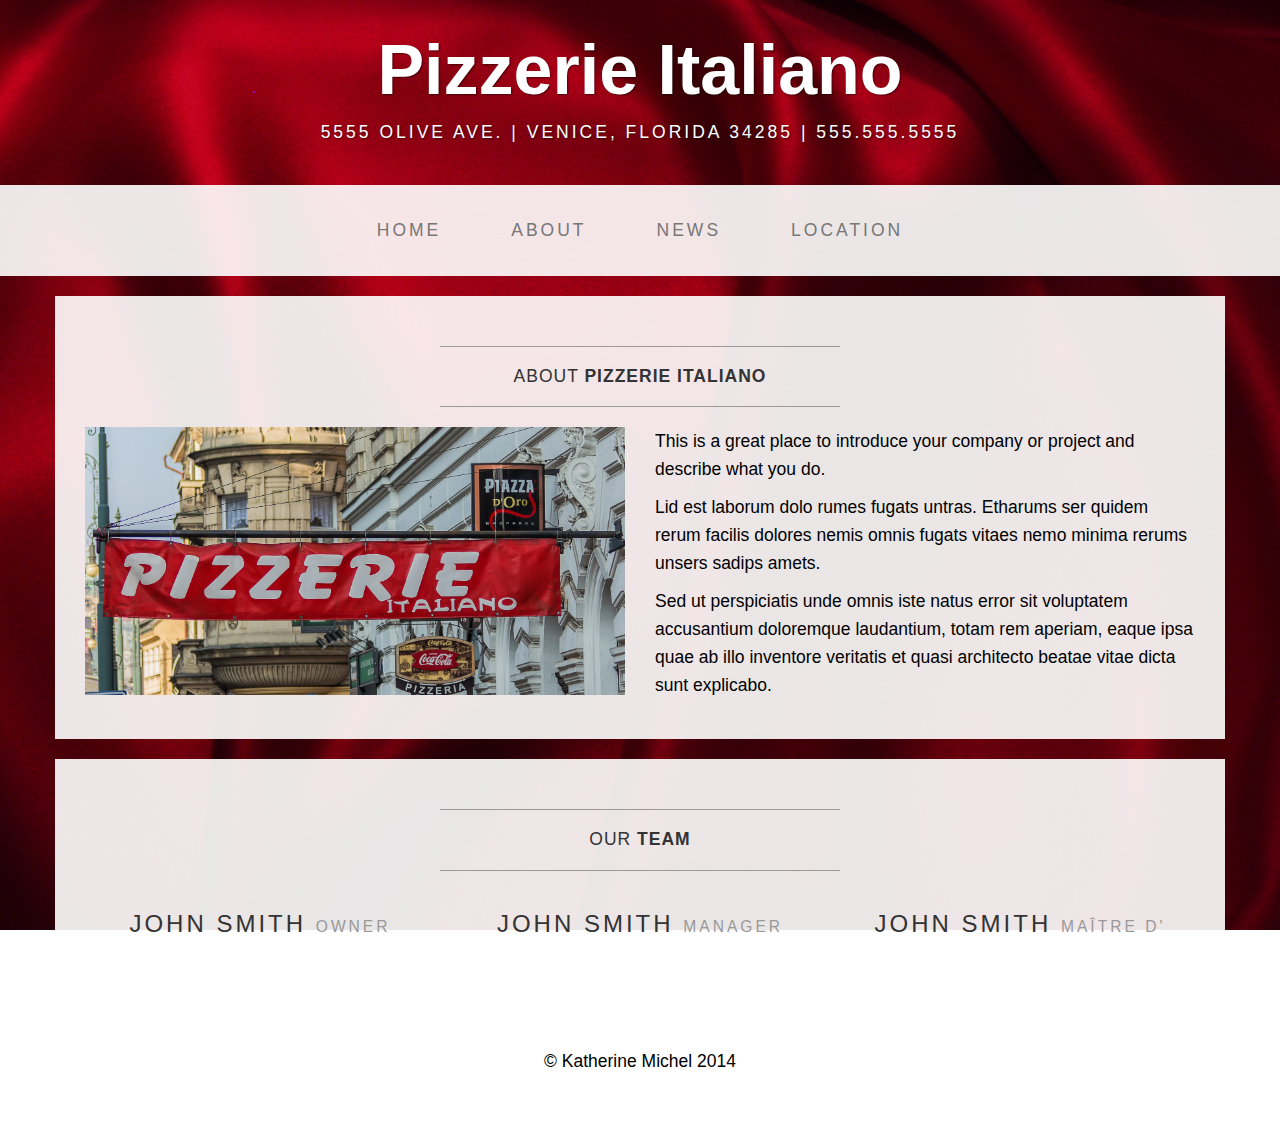
==== about.html @ ae75f5ad "Update about.html" ====
<!DOCTYPE html>
<html lang="en">

<head>
    <meta charset="utf-8">
    <meta name="viewport" content="width=device-width, initial-scale=1.0">
    <meta name="description" content="">
    <meta name="author" content="">

    <title>Katherine Michel: Pizzerie Italiano</title>
    
    <!--Based on Start Bootstrap Business Casual-->

    <link href="css/bootstrap.css" rel="stylesheet">
    <link href="css/pizzerie-italiano.css" rel="stylesheet">
</head>

<body>

    <div class="brand">Pizzerie Italiano</div>
    <div class="address-bar">5555 Olive Ave. | Venice, Florida 34285 | 555.555.5555</div>
    
    <nav class="navbar navbar-default" role="navigation">
        <div class="container">
            <div class="navbar-header">
                <button type="button" class="navbar-toggle" data-toggle="collapse" data-target=".navbar-ex1-collapse">
                    <span class="sr-only">Toggle navigation</span>
                    <span class="icon-bar"></span>
                    <span class="icon-bar"></span>
                    <span class="icon-bar"></span>
                </button>
                <a class="navbar-brand" href="index.html">Pizzerie Italiano</a>
            </div>

            <!-- Collect the nav links, forms, and other content for toggling -->
            <div class="collapse navbar-collapse navbar-ex1-collapse">
                <ul class="nav navbar-nav">
                    <li><a href="index.html">Home</a>
                    </li>
                    <li><a href="about.html">About</a>
                    </li>
                    <li><a href="news.html">News</a>
                    </li>
                    <li><a href="location.html">Location</a>
                    </li>
                </ul>
            </div>
            <!-- /.navbar-collapse -->
        </div>
        <!-- /.container -->
    </nav>

    <div class="container">

        <div class="row">
            <div class="box">
                <div class="col-lg-12">
                    <hr>
                    <h2 class="intro-text text-center">About <strong>Pizzerie Italiano</strong>
                    </h2>
                    <hr>
                </div>
                <div class="col-md-6">
                    <img class="img-responsive img-border-left" src="img/image1.jpg" alt="">
                </div>
                <div class="col-md-6">
                    <p>This is a great place to introduce your company or project and describe what you do.</p>
                    <p>Lid est laborum dolo rumes fugats untras. Etharums ser quidem rerum facilis dolores nemis omnis fugats vitaes nemo minima rerums unsers sadips amets.</p>
                    <p>Sed ut perspiciatis unde omnis iste natus error sit voluptatem accusantium doloremque laudantium, totam rem aperiam, eaque ipsa quae ab illo inventore veritatis et quasi architecto beatae vitae dicta sunt explicabo.</p>
                </div>
                <div class="clearfix"></div>
            </div>
        </div>

        <div class="row">
            <div class="box">
                <div class="col-lg-12">
                    <hr>
                    <h2 class="intro-text text-center">Our <strong>Team</strong>
                    </h2>
                    <hr>
                </div>
                <div class="col-sm-4 text-center">
                    <img class="img-responsive" src="http://placehold.it/750x450" alt="">
                    <h3>John Smith
                        <small>Owner</small>
                    </h3>
                </div>
                <div class="col-sm-4 text-center">
                    <img class="img-responsive" src="http://placehold.it/750x450" alt="">
                    <h3>John Smith
                        <small>Manager</small>
                    </h3>
                </div>
                <div class="col-sm-4 text-center">
                    <img class="img-responsive" src="http://placehold.it/750x450" alt="">
                    <h3>John Smith
                        <small>Maître d'</small>
                    </h3>
                </div>
                <div class="clearfix"></div>
            </div>
        </div>

    </div>
    <!-- /.container -->

    <footer>
        <div class="container">
            <div class="row">
                <div class="col-lg-12 text-center">
                    <p>&copy; Katherine Michel 2014</p>
                </div>
            </div>
        </div>
    </footer>

    <!-- JavaScript -->
    <script src="js/jquery-1.10.2.js"></script>
    <script src="js/bootstrap.js"></script>

</body>

</html>
---- css/pizzerie-italiano.css ----
body {
  background: url(../img/image11.jpg) no-repeat center center fixed; 
  -webkit-background-size: cover;
  -moz-background-size: cover;
  -o-background-size: cover;
  background-size: cover;
}

h1, h2, h3, h4, h5, h6 {
  text-transform: uppercase;
  letter-spacing: 3px;
  font-weight: 400;
}

p {
  font-size: 1.25em;
  line-height: 1.6;
  color: #000;
}

hr {
  border-color: #999999;
  max-width: 400px;
}

.brand,
.address-bar {
  display: none;
}


.navbar-brand {
  text-transform: uppercase;
  letter-spacing: 2px;
  font-weight: 900;
}

.navbar-nav {
  text-transform: uppercase;
  letter-spacing: 3px;
  font-weight: 400;
}

.img-full {
  min-width: 100%;
}

.brand-name {
  font-weight: 700;
  font-size: 1.5em;
  text-transform: capitalize;
  letter-spacing: normal;
}

.tagline-divider {
  margin: 15px auto 3px;
  border-color: #999999;
  max-width: 250px;
}

.box {
  background: #fff;
  background: rgba(255,255,255,0.9);
  margin-bottom: 20px;
  padding: 30px 15px;
}

.intro-text {
  text-transform: uppercase;
  letter-spacing: 1px;
  font-size: 1.25em;
  font-weight: 400;
}

.img-border {
  float: none;
  margin: 0 auto 0;
  border: #999999 solid 1px;
}

.img-left {
  float: none;
  margin: 0 auto 0;
}

footer {
  background: #fff;
  background: rgba(255,255,255,0.9);
}

footer p {
  margin: 0;
  padding: 50px 0;
}

@media screen and (min-width: 768px) {

.brand {
  display: inherit;
  font-weight: 700;
  font-size: 5em;
  line-height: normal;
  text-align: center;
  margin: 0;
  padding: 30px 0 10px;
  color: #fff;
  text-shadow: 1px 1px 2px rgba(0, 0, 0, 0.5);
}

.top-divider {
  margin-top: 0;
}

.img-left {
  float: left;
  margin-right: 25px;
}

.address-bar {
  display: inherit;
  text-align: center;
  margin: 0;
  padding: 0 0 40px;
  font-size: 1.25em;
  text-transform: uppercase;
  letter-spacing: 3px;
  font-weight: 400;
  color: #fff;
  text-shadow: 1px 1px 2px rgba(0, 0, 0, 0.5);
}

.navbar {
  border-radius: 0;
}

.navbar-header {
  display: none;
}

.navbar {
  min-height: 0;
}

.navbar-default {
  background: #fff;
  background: rgba(255,255,255,0.9);
  border: none;
}

.nav>li>a {
  padding: 35px;
}

.navbar-nav>li>a {
  line-height: normal;
}

.navbar-nav {
  float: none;
  margin: 0 auto;
  display: table;
  table-layout: fixed;
  font-size: 1.25em;
}

}

@media screen and (min-width: 1200px) {
    .box:after {
        content: '';
        display: table;
        clear: both;
    }
}
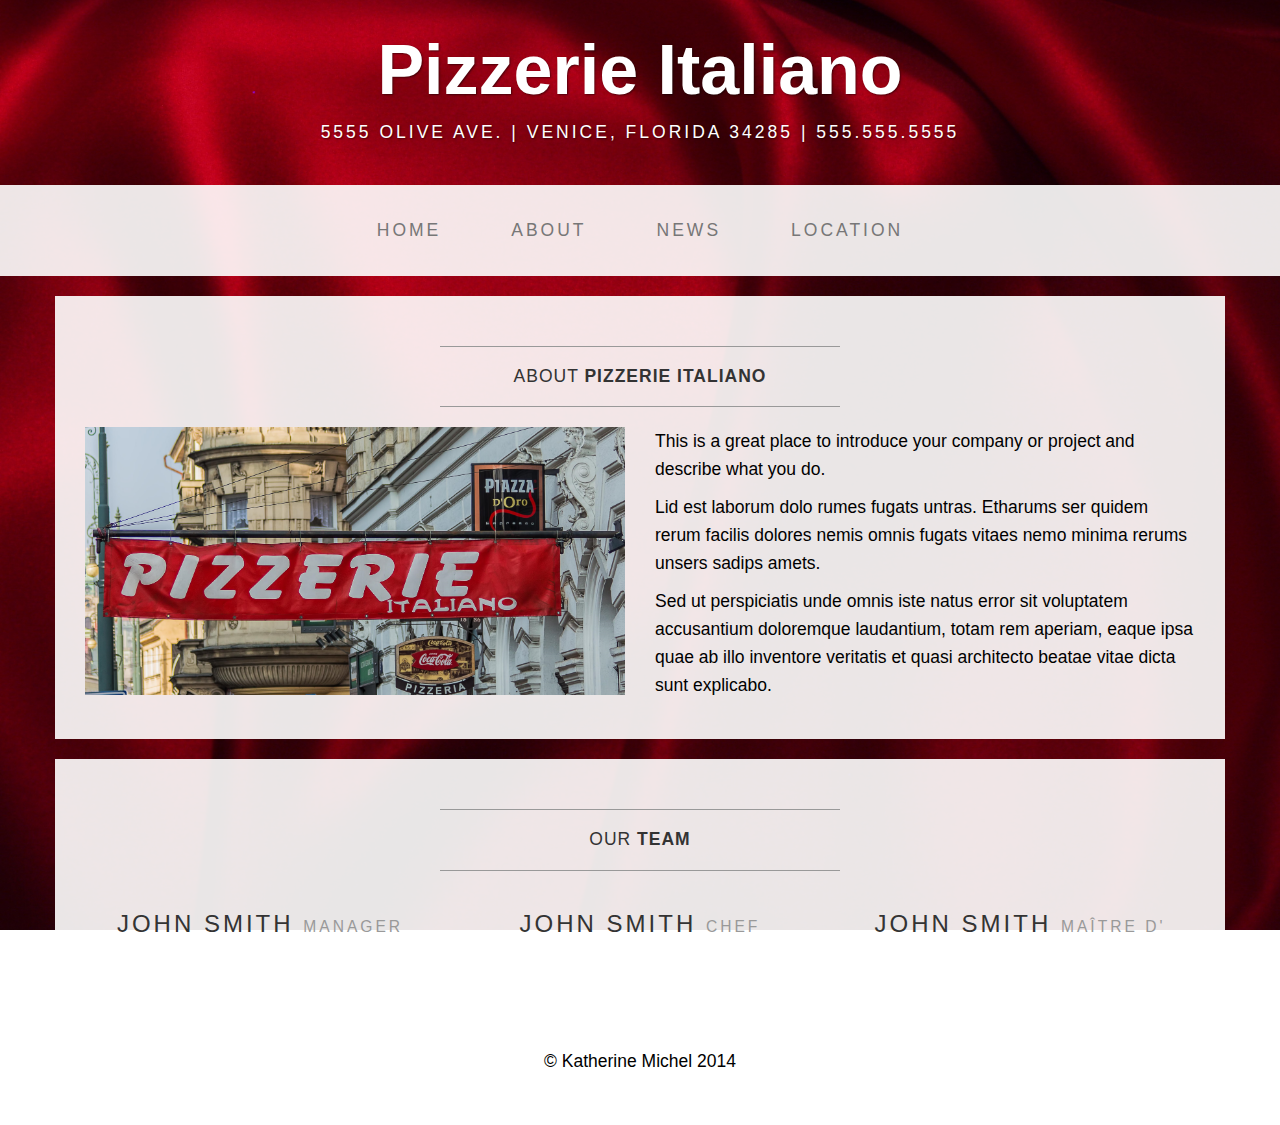
==== commit 470ec8c3: "Update about.html" ====
--- a/about.html
+++ b/about.html
@@ -83,13 +83,13 @@
                 <div class="col-sm-4 text-center">
                     <img class="img-responsive" src="http://placehold.it/750x450" alt="">
                     <h3>John Smith
-                        <small>Owner</small>
+                        <small>Manager</small>
                     </h3>
                 </div>
                 <div class="col-sm-4 text-center">
                     <img class="img-responsive" src="http://placehold.it/750x450" alt="">
                     <h3>John Smith
-                        <small>Manager</small>
+                        <small>Chef</small>
                     </h3>
                 </div>
                 <div class="col-sm-4 text-center">
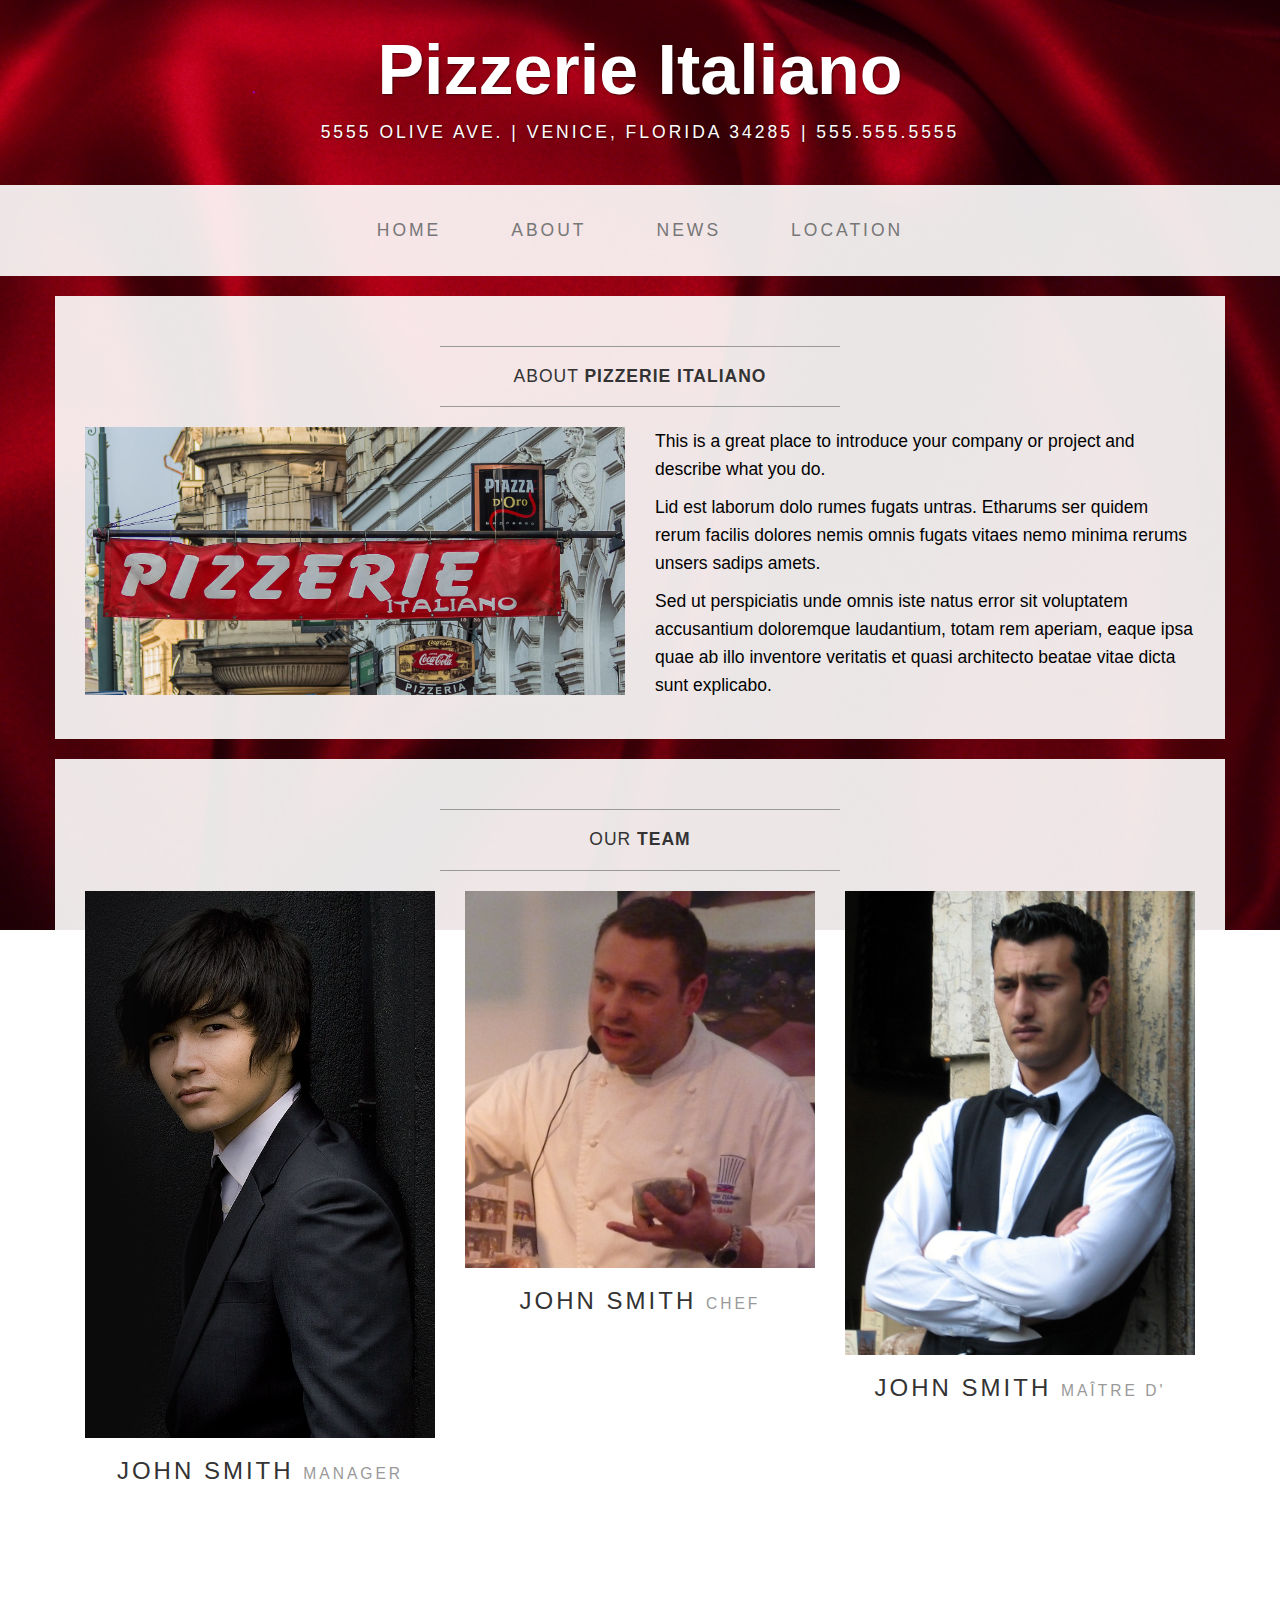
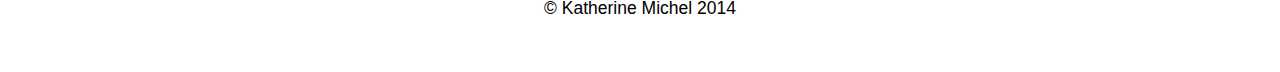
==== commit 1799e132: "Update about.html" ====
--- a/about.html
+++ b/about.html
@@ -81,19 +81,19 @@
                     <hr>
                 </div>
                 <div class="col-sm-4 text-center">
-                    <img class="img-responsive" src="http://placehold.it/750x450" alt="">
+                    <img class="img-responsive" src="img/team1.jpg" alt="">
                     <h3>John Smith
                         <small>Manager</small>
                     </h3>
                 </div>
                 <div class="col-sm-4 text-center">
-                    <img class="img-responsive" src="http://placehold.it/750x450" alt="">
+                    <img class="img-responsive" src="img/team2.jpg" alt="">
                     <h3>John Smith
                         <small>Chef</small>
                     </h3>
                 </div>
                 <div class="col-sm-4 text-center">
-                    <img class="img-responsive" src="http://placehold.it/750x450" alt="">
+                    <img class="img-responsive" src="img/team3.jpg" alt="">
                     <h3>John Smith
                         <small>Maître d'</small>
                     </h3>
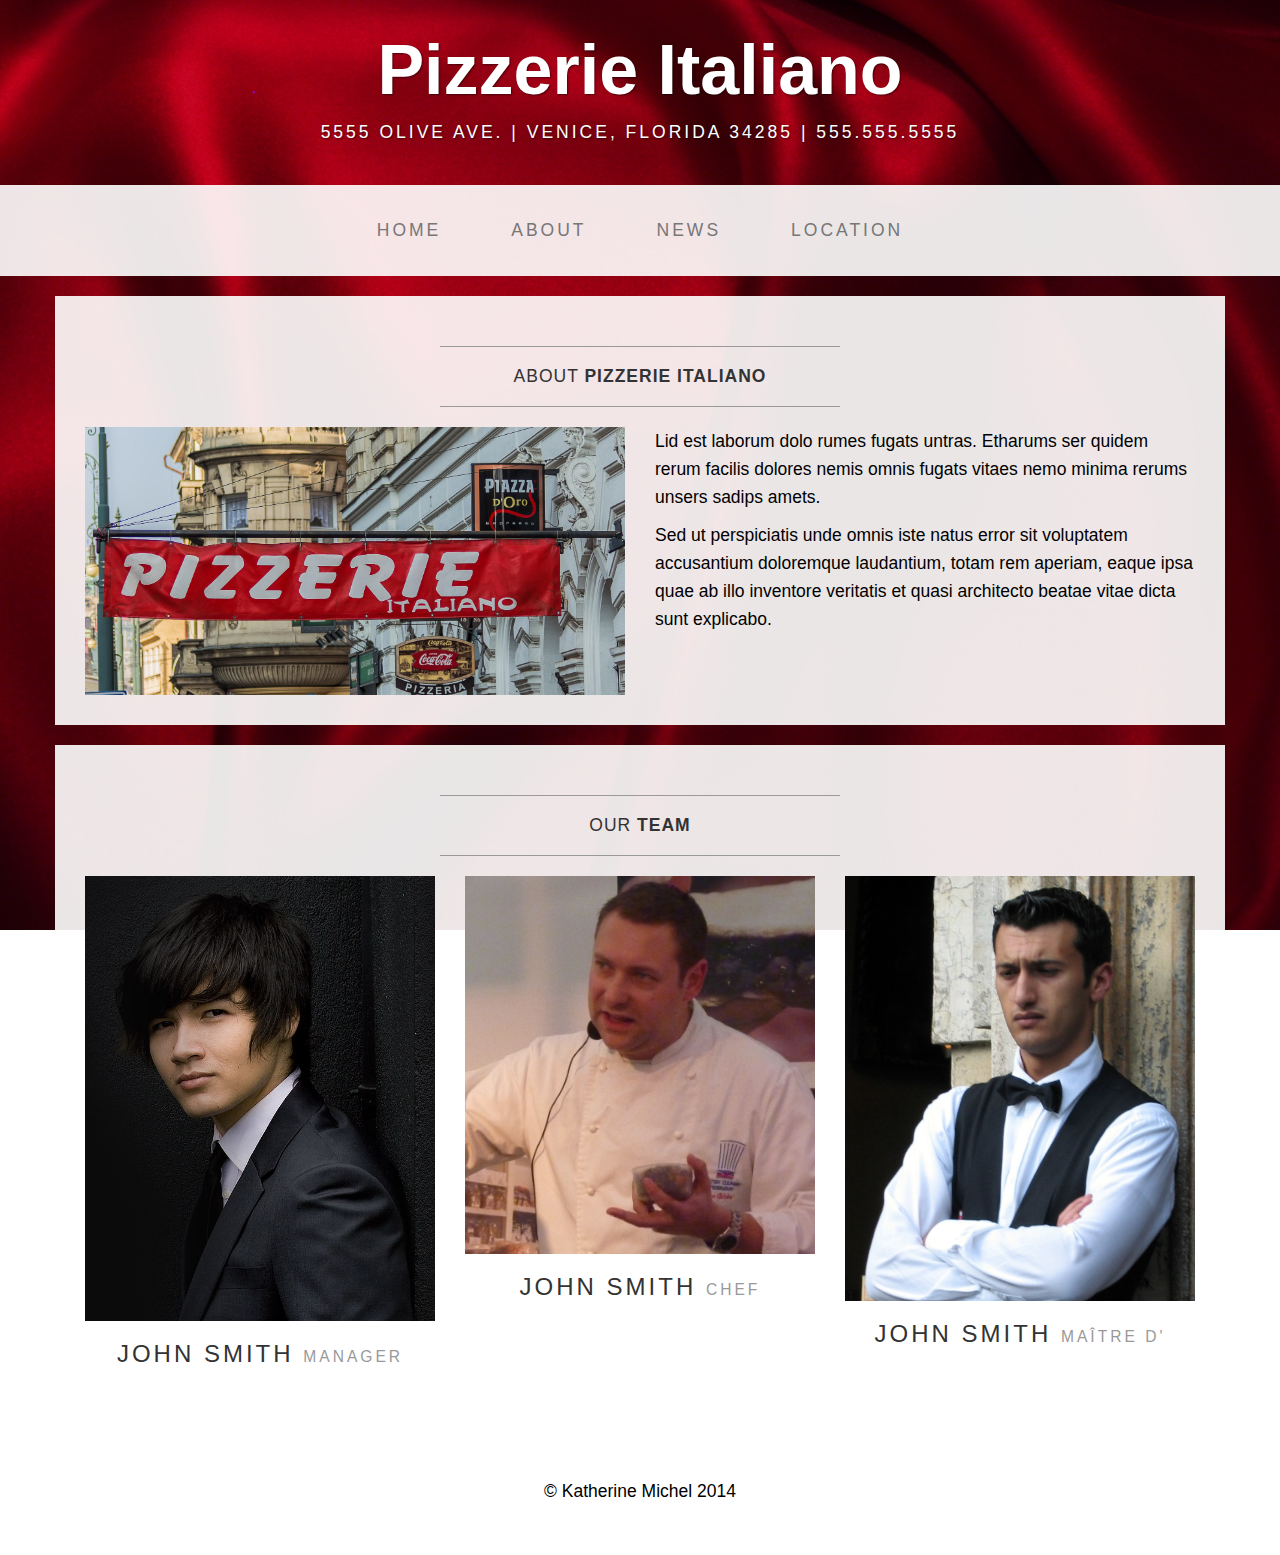
==== commit 99f464ce: "Update about.html" ====
--- a/about.html
+++ b/about.html
@@ -64,7 +64,6 @@
                     <img class="img-responsive img-border-left" src="img/image1.jpg" alt="">
                 </div>
                 <div class="col-md-6">
-                    <p>This is a great place to introduce your company or project and describe what you do.</p>
                     <p>Lid est laborum dolo rumes fugats untras. Etharums ser quidem rerum facilis dolores nemis omnis fugats vitaes nemo minima rerums unsers sadips amets.</p>
                     <p>Sed ut perspiciatis unde omnis iste natus error sit voluptatem accusantium doloremque laudantium, totam rem aperiam, eaque ipsa quae ab illo inventore veritatis et quasi architecto beatae vitae dicta sunt explicabo.</p>
                 </div>
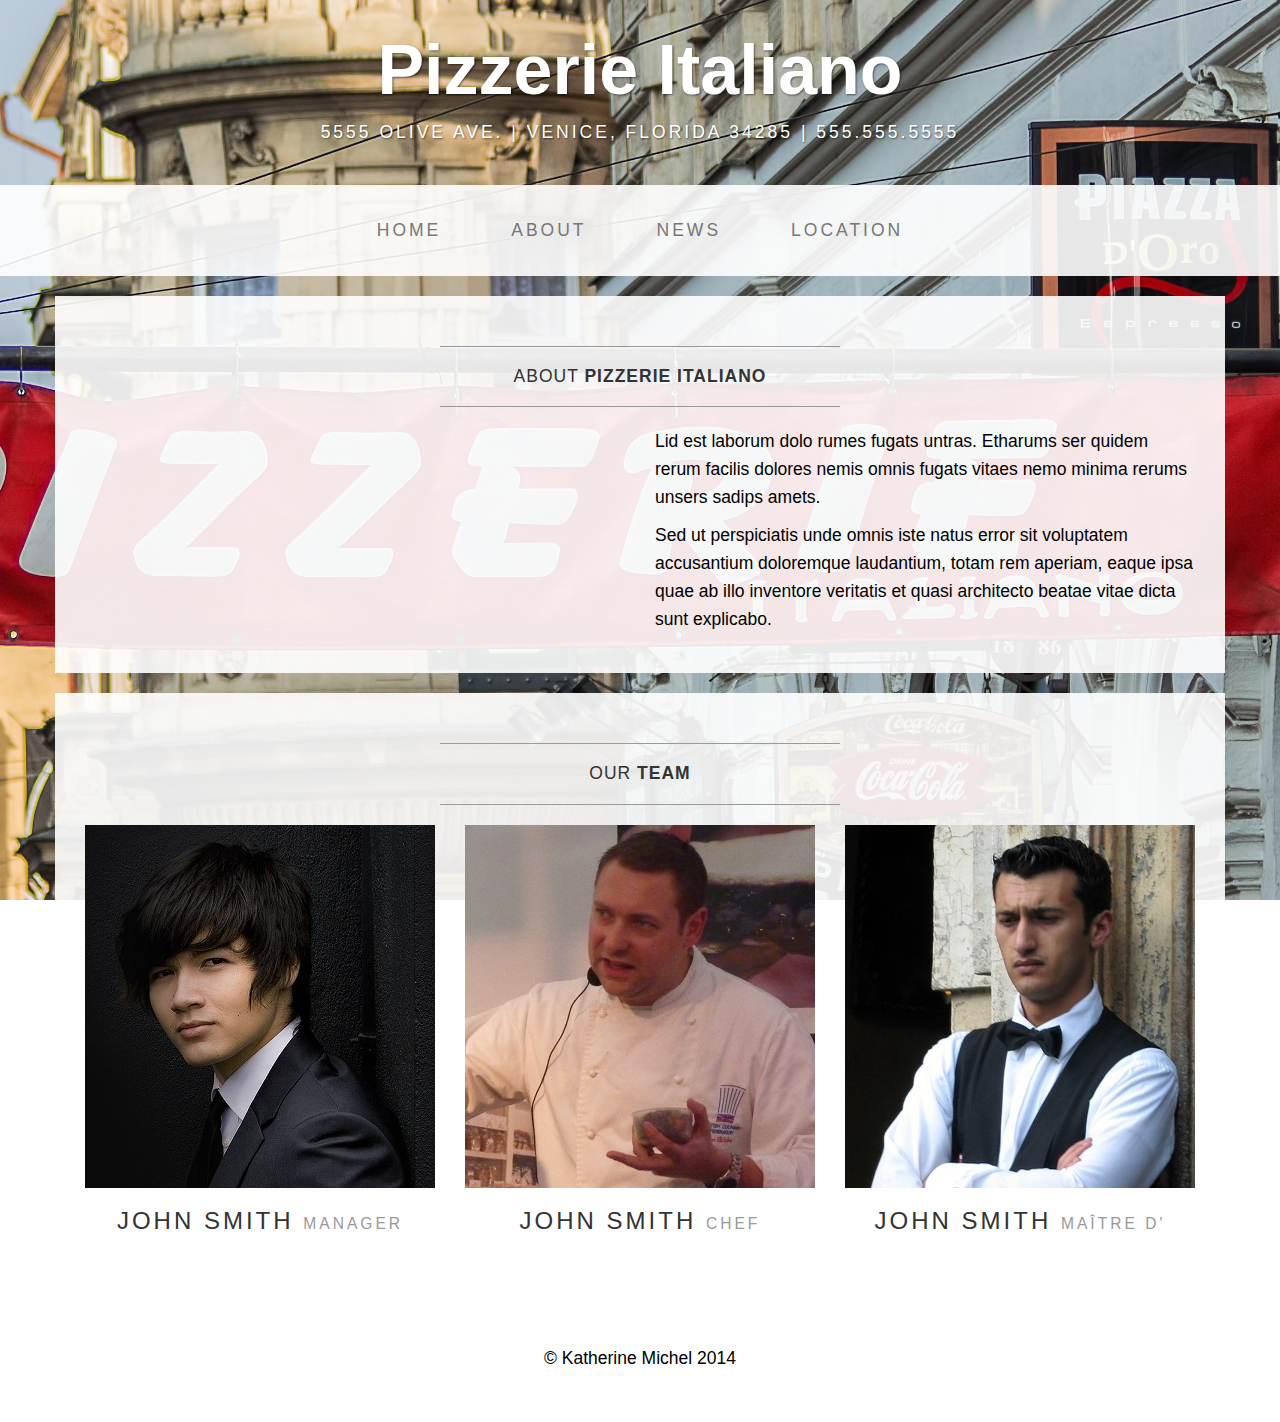
==== commit 720ec956: "Update about.html" ====
--- a/about.html
+++ b/about.html
@@ -61,7 +61,7 @@
                     <hr>
                 </div>
                 <div class="col-md-6">
-                    <img class="img-responsive img-border-left" src="img/image1.jpg" alt="">
+                    <img class="img-responsive img-border-left" src="img/image5.jpg" alt="">
                 </div>
                 <div class="col-md-6">
                     <p>Lid est laborum dolo rumes fugats untras. Etharums ser quidem rerum facilis dolores nemis omnis fugats vitaes nemo minima rerums unsers sadips amets.</p>
--- a/css/pizzerie-italiano.css
+++ b/css/pizzerie-italiano.css
@@ -1,5 +1,5 @@
 body {
-  background: url(../img/image11.jpg) no-repeat center center fixed; 
+  background: url(../img/image1.jpg) no-repeat center center fixed; 
   -webkit-background-size: cover;
   -moz-background-size: cover;
   -o-background-size: cover;
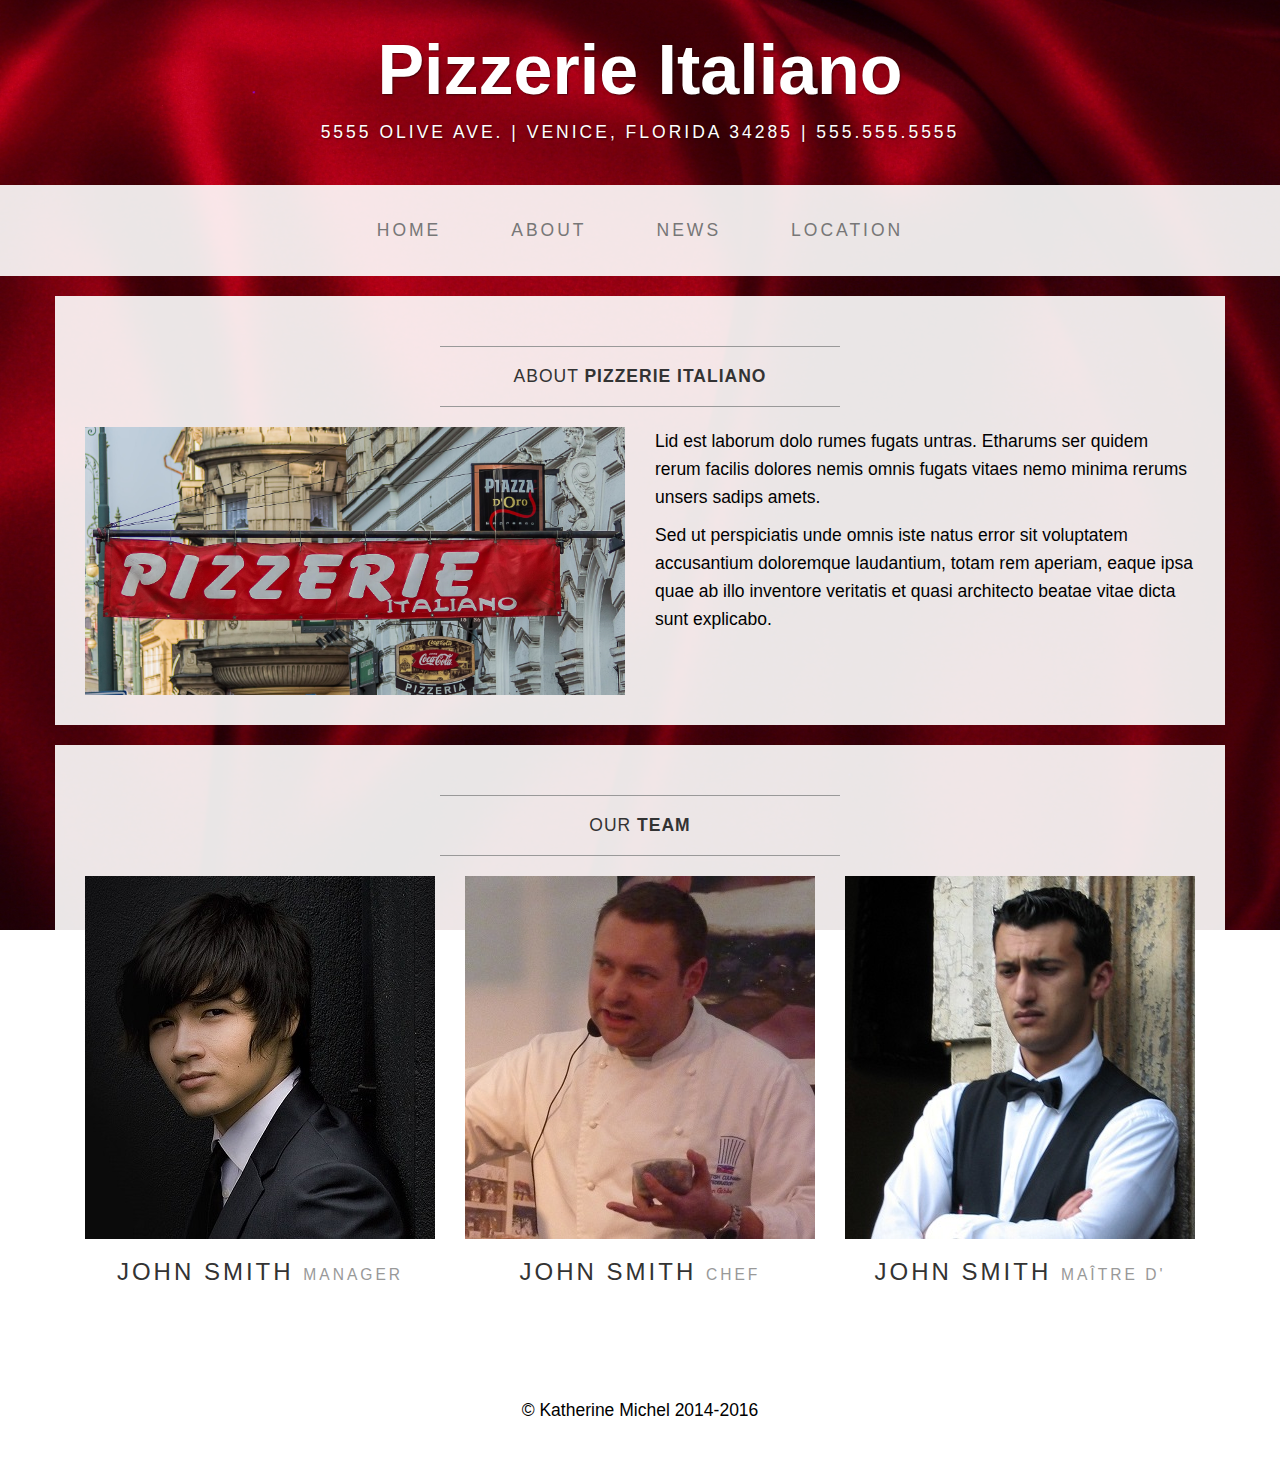
==== commit fbaddee9: "Update about.html" ====
--- a/about.html
+++ b/about.html
@@ -108,7 +108,7 @@
         <div class="container">
             <div class="row">
                 <div class="col-lg-12 text-center">
-                    <p>&copy; Katherine Michel 2014</p>
+                    <p>&copy; Katherine Michel 2014-2016</p>
                 </div>
             </div>
         </div>
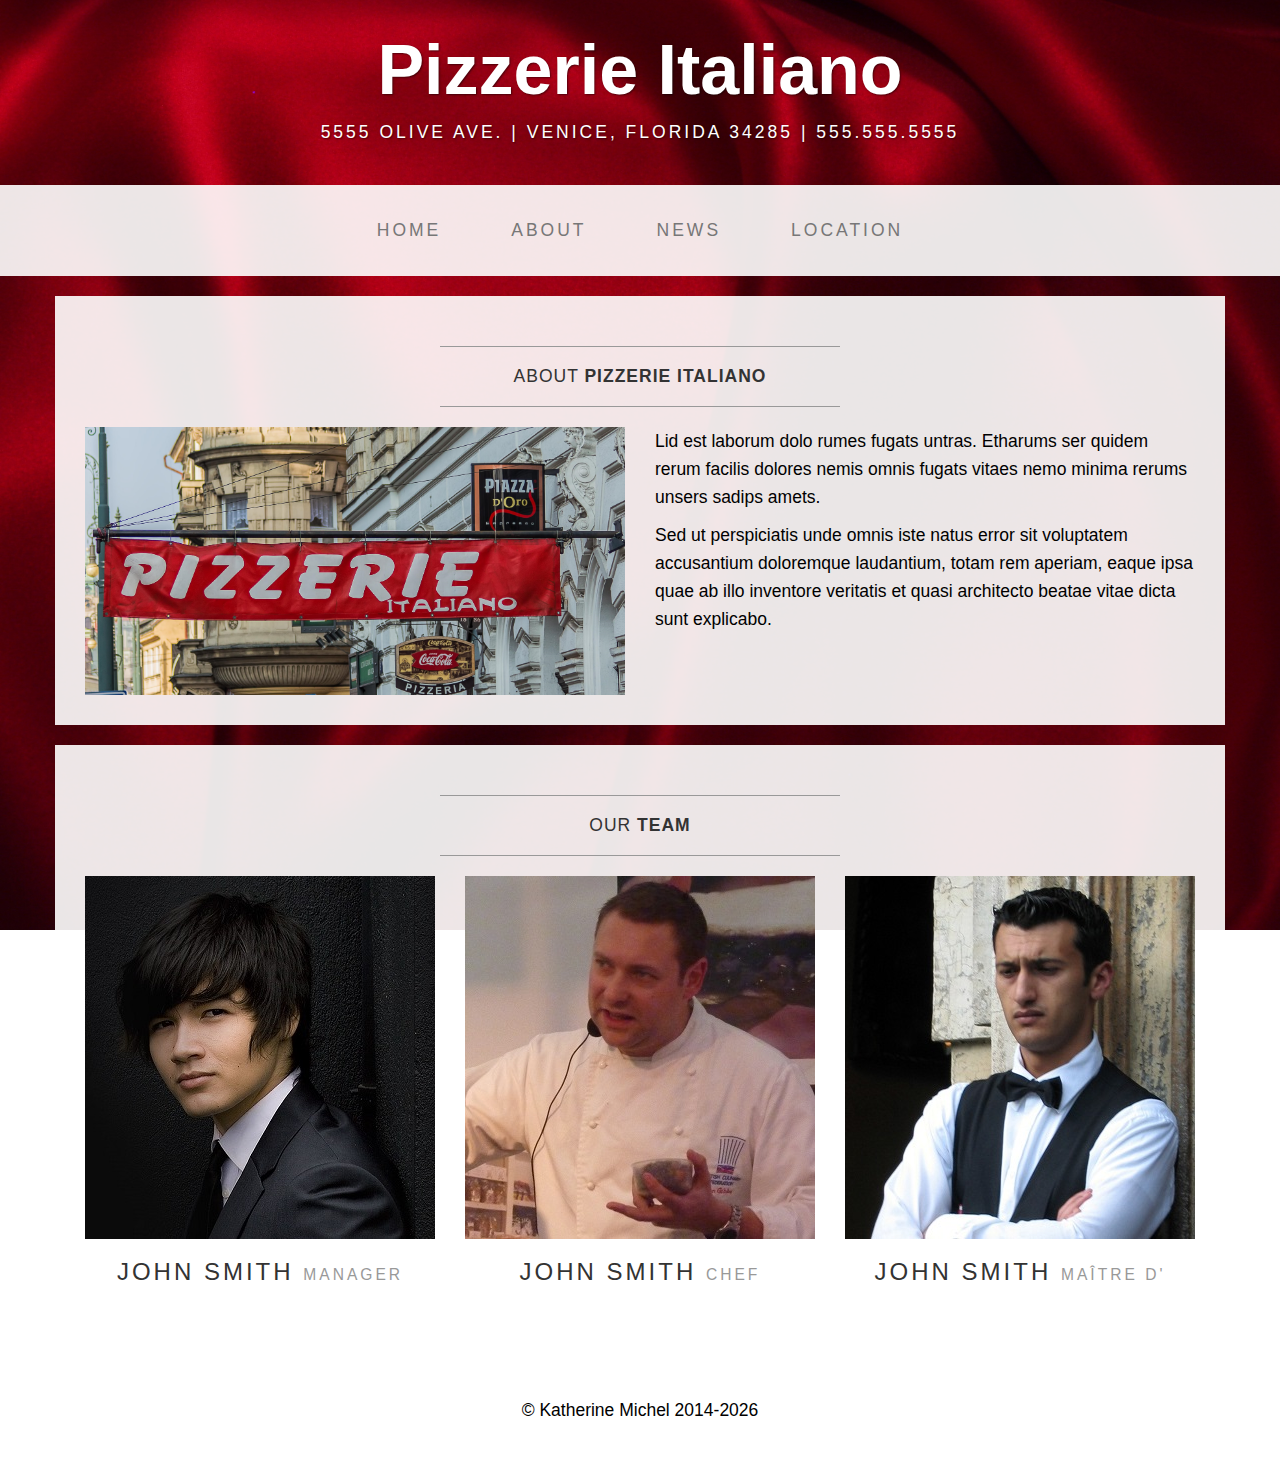
==== commit c95dd387: "Adding auto-updating copyright date" ====
--- a/about.html
+++ b/about.html
@@ -61,7 +61,7 @@
                     <hr>
                 </div>
                 <div class="col-md-6">
-                    <img class="img-responsive img-border-left" src="img/image5.jpg" alt="">
+                    <img class="img-responsive img-border-left" src="images/image5.jpg" alt="">
                 </div>
                 <div class="col-md-6">
                     <p>Lid est laborum dolo rumes fugats untras. Etharums ser quidem rerum facilis dolores nemis omnis fugats vitaes nemo minima rerums unsers sadips amets.</p>
@@ -80,19 +80,19 @@
                     <hr>
                 </div>
                 <div class="col-sm-4 text-center">
-                    <img class="img-responsive" src="img/team1.jpg" alt="">
+                    <img class="img-responsive" src="images/team1.jpg" alt="">
                     <h3>John Smith
                         <small>Manager</small>
                     </h3>
                 </div>
                 <div class="col-sm-4 text-center">
-                    <img class="img-responsive" src="img/team2.jpg" alt="">
+                    <img class="img-responsive" src="images/team2.jpg" alt="">
                     <h3>John Smith
                         <small>Chef</small>
                     </h3>
                 </div>
                 <div class="col-sm-4 text-center">
-                    <img class="img-responsive" src="img/team3.jpg" alt="">
+                    <img class="img-responsive" src="images/team3.jpg" alt="">
                     <h3>John Smith
                         <small>Maître d'</small>
                     </h3>
@@ -108,7 +108,7 @@
         <div class="container">
             <div class="row">
                 <div class="col-lg-12 text-center">
-                    <p>&copy; Katherine Michel 2014-2016</p>
+                    <p>&copy; Katherine Michel 2014<script>new Date().getFullYear()>2014&&document.write("-"+new Date().getFullYear());</script></p>
                 </div>
             </div>
         </div>
--- a/css/pizzerie-italiano.css
+++ b/css/pizzerie-italiano.css
@@ -1,5 +1,5 @@
 body {
-  background: url(../img/image1.jpg) no-repeat center center fixed; 
+  background: url(../images/image1.jpg) no-repeat center center fixed; 
   -webkit-background-size: cover;
   -moz-background-size: cover;
   -o-background-size: cover;
